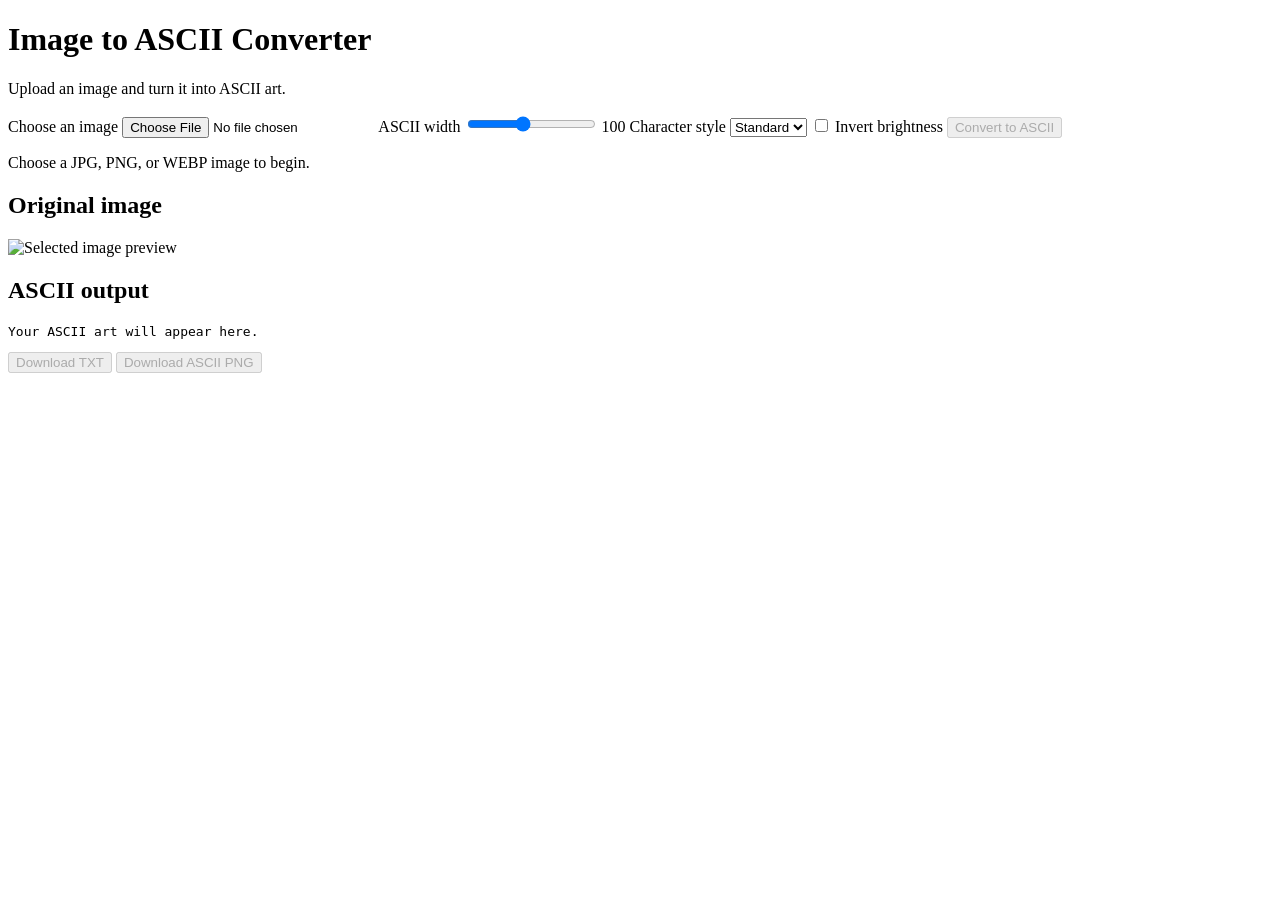
==== index.html @ 83b8593a "Rename index.html.html to index.html" ====
<!doctype html>
<html lang="en">
<head>
  <meta charset="UTF-8">
  <meta name="viewport" content="width=device-width, initial-scale=1.0">
  <title>Image to ASCII Converter</title>
  <link rel="stylesheet" href="style.css">
</head>
<body>
  <main class="container">
    <h1>Image to ASCII Converter</h1>
    <p class="intro">Upload an image and turn it into ASCII art.</p>

    <section class="controls">
      <label class="upload">
        <span>Choose an image</span>
        <input id="imageInput" type="file" accept="image/png,image/jpeg,image/webp">
      </label>

      <label class="setting">ASCII width
        <input id="width" type="range" min="40" max="180" value="100">
        <output id="widthValue">100</output>
      </label>

      <label class="setting">Character style
        <select id="style">
          <option value="@%#*+=-:. ">Standard</option>
          <option value="$@B%8&WM#*oahkbdpqwmZO0QLCJUYXzcvunxrjft/\\|()1{}[]?-_+~<>i!lI;:,\\"^`'. ">Detailed</option>
          <option value="#*:. ">Simple</option>
          <option value="█▓▒░ ">Blocks</option>
        </select>
      </label>

      <label class="check"><input id="invert" type="checkbox"> Invert brightness</label>
      <button id="convert" disabled>Convert to ASCII</button>
    </section>

    <p id="message" role="status">Choose a JPG, PNG, or WEBP image to begin.</p>

    <section class="preview-grid">
      <div class="panel">
        <h2>Original image</h2>
        <img id="preview" alt="Selected image preview">
      </div>
      <div class="panel">
        <h2>ASCII output</h2>
        <pre id="output">Your ASCII art will appear here.</pre>
      </div>
    </section>

    <div class="downloads">
      <button id="downloadTxt" disabled>Download TXT</button>
      <button id="downloadPng" disabled>Download ASCII PNG</button>
    </div>
  </main>
  <canvas id="canvas" hidden></canvas>
  <script src="app.js"></script>
</body>
</html>
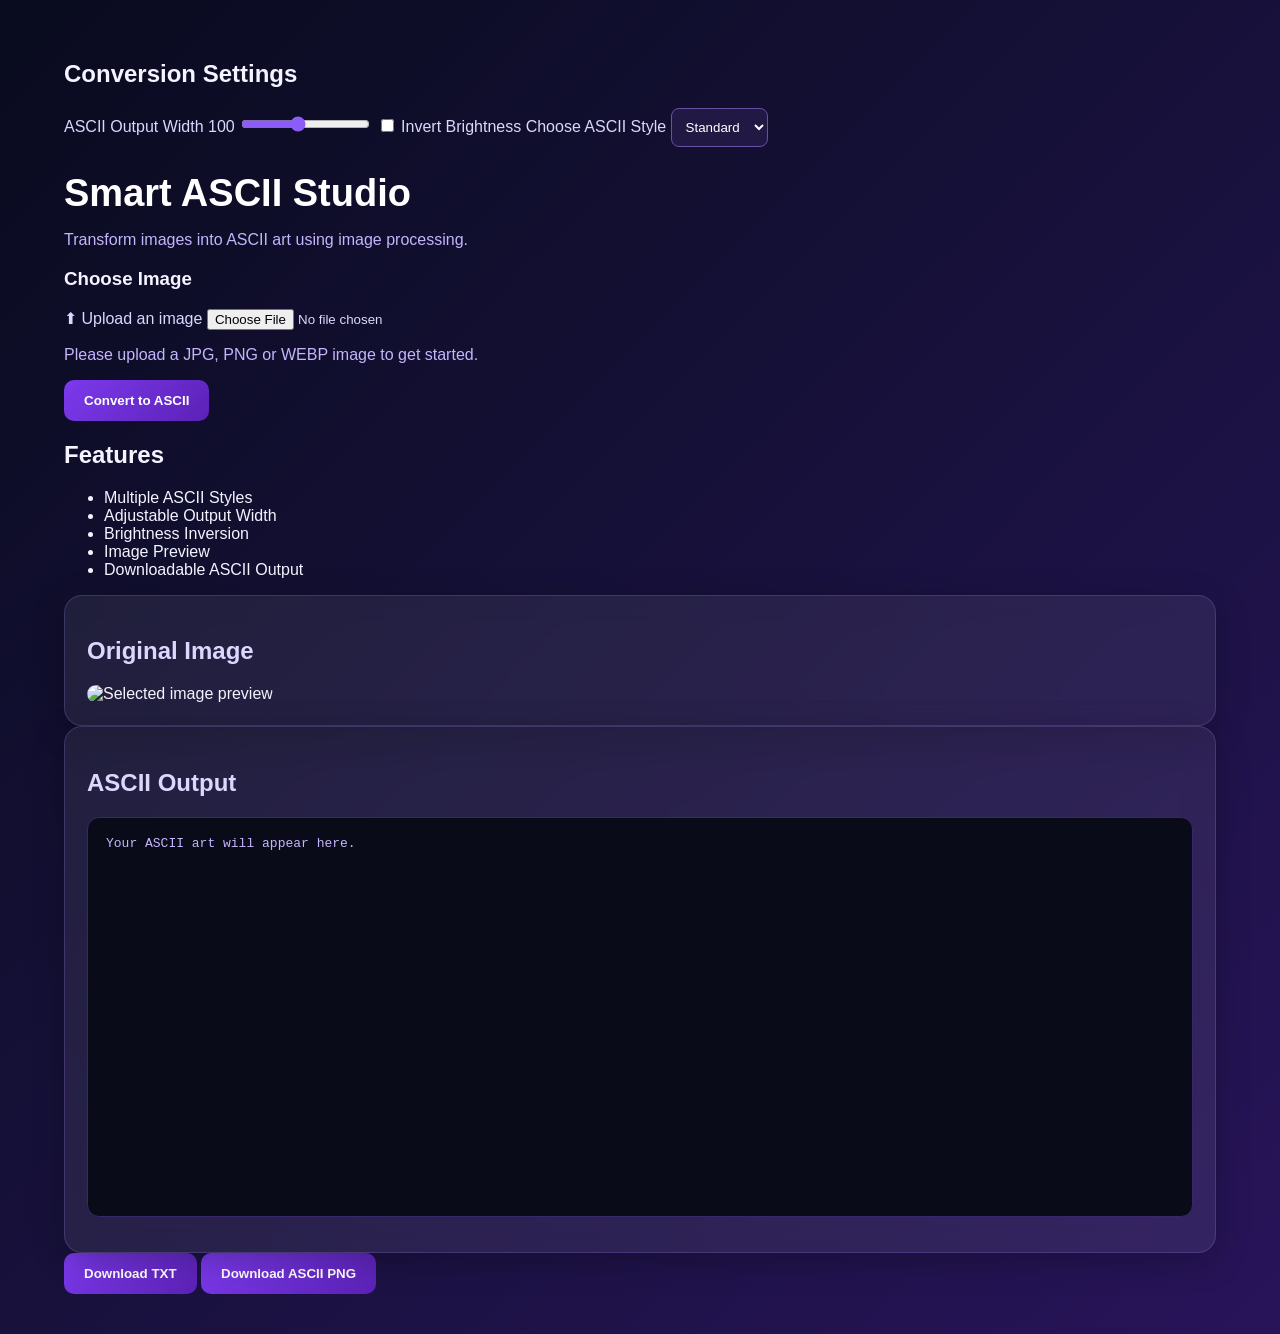
==== commit 4d2db61a: "Update index.html" ====
--- a/index.html
+++ b/index.html
@@ -1,58 +1,85 @@
-<!doctype html>
+
+<!DOCTYPE html>
 <html lang="en">
 <head>
   <meta charset="UTF-8">
   <meta name="viewport" content="width=device-width, initial-scale=1.0">
-  <title>Image to ASCII Converter</title>
+  <title>Smart ASCII Studio</title>
   <link rel="stylesheet" href="style.css">
 </head>
 <body>
-  <main class="container">
-    <h1>Image to ASCII Converter</h1>
-    <p class="intro">Upload an image and turn it into ASCII art.</p>
+  <div class="app-layout">
 
-    <section class="controls">
-      <label class="upload">
-        <span>Choose an image</span>
-        <input id="imageInput" type="file" accept="image/png,image/jpeg,image/webp">
+    <aside class="sidebar">
+      <h2>Conversion Settings</h2>
+
+      <label class="setting">
+        ASCII Output Width
+        <output id="widthValue">100</output>
+        <input id="width" type="range" min="40" max="180" value="100">
       </label>
 
-      <label class="setting">ASCII width
-        <input id="width" type="range" min="40" max="180" value="100">
-        <output id="widthValue">100</output>
+      <label class="check">
+        <input id="invert" type="checkbox">
+        Invert Brightness
       </label>
 
-      <label class="setting">Character style
+      <label class="setting">
+        Choose ASCII Style
         <select id="style">
           <option value="@%#*+=-:. ">Standard</option>
-          <option value="$@B%8&WM#*oahkbdpqwmZO0QLCJUYXzcvunxrjft/\\|()1{}[]?-_+~<>i!lI;:,\\"^`'. ">Detailed</option>
+          <option value="$@B%8&WM#*oahkbdpqwmZO0QLCJUYXzcvunxrjft/\\|()1{}[]?-_+~<>i!lI;:,&quot;^`'. ">Detailed</option>
           <option value="#*:. ">Simple</option>
           <option value="█▓▒░ ">Blocks</option>
         </select>
       </label>
+    </aside>
 
-      <label class="check"><input id="invert" type="checkbox"> Invert brightness</label>
-      <button id="convert" disabled>Convert to ASCII</button>
-    </section>
+    <main class="main-content">
+      <header>
+        <h1>Smart ASCII Studio</h1>
+        <p>Transform images into ASCII art using image processing.</p>
+      </header>
 
-    <p id="message" role="status">Choose a JPG, PNG, or WEBP image to begin.</p>
+      <section class="upload-section">
+        <h3>Choose Image</h3>
+        <label class="upload">
+          <span>⬆ Upload an image</span>
+          <input id="imageInput" type="file" accept="image/png,image/jpeg,image/webp">
+        </label>
+        <p id="message" role="status">Please upload a JPG, PNG or WEBP image to get started.</p>
+        <button id="convert" disabled>Convert to ASCII</button>
+      </section>
 
-    <section class="preview-grid">
-      <div class="panel">
-        <h2>Original image</h2>
-        <img id="preview" alt="Selected image preview">
+      <section class="features">
+        <h2>Features</h2>
+        <ul>
+          <li>Multiple ASCII Styles</li>
+          <li>Adjustable Output Width</li>
+          <li>Brightness Inversion</li>
+          <li>Image Preview</li>
+          <li>Downloadable ASCII Output</li>
+        </ul>
+      </section>
+
+      <section class="preview-grid">
+        <div class="panel">
+          <h2>Original Image</h2>
+          <img id="preview" alt="Selected image preview">
+        </div>
+        <div class="panel">
+          <h2>ASCII Output</h2>
+          <pre id="output">Your ASCII art will appear here.</pre>
+        </div>
+      </section>
+
+      <div class="downloads">
+        <button id="downloadTxt" disabled>Download TXT</button>
+        <button id="downloadPng" disabled>Download ASCII PNG</button>
       </div>
-      <div class="panel">
-        <h2>ASCII output</h2>
-        <pre id="output">Your ASCII art will appear here.</pre>
-      </div>
-    </section>
+    </main>
+  </div>
 
-    <div class="downloads">
-      <button id="downloadTxt" disabled>Download TXT</button>
-      <button id="downloadPng" disabled>Download ASCII PNG</button>
-    </div>
-  </main>
   <canvas id="canvas" hidden></canvas>
   <script src="app.js"></script>
 </body>
--- a/style.css
+++ b/style.css
@@ -0,0 +1,116 @@
+
+* {
+  box-sizing: border-box;
+}
+
+body {
+  margin: 0;
+  min-height: 100vh;
+  font-family: "Segoe UI", Arial, sans-serif;
+  color: #f5f3ff;
+  background: linear-gradient(135deg, #090b1e, #17113b, #28145a);
+  padding: 40px 5%;
+}
+
+h1 {
+  color: #ffffff;
+  font-size: 38px;
+  margin-bottom: 8px;
+}
+
+p {
+  color: #c4b5fd;
+}
+
+.container,
+.controls,
+.panel,
+.card {
+  background: rgba(255, 255, 255, 0.07);
+  border: 1px solid rgba(167, 139, 250, 0.22);
+  border-radius: 18px;
+  backdrop-filter: blur(14px);
+  box-shadow: 0 8px 32px rgba(0, 0, 0, 0.25);
+}
+
+.controls {
+  padding: 24px;
+  margin: 25px 0;
+  display: flex;
+  flex-wrap: wrap;
+  align-items: center;
+  gap: 20px;
+}
+
+button,
+.upload-button {
+  background: linear-gradient(135deg, #7c3aed, #5b21b6);
+  color: white;
+  border: none;
+  border-radius: 10px;
+  padding: 13px 20px;
+  font-weight: 600;
+  cursor: pointer;
+}
+
+button:hover,
+.upload-button:hover {
+  background: linear-gradient(135deg, #9333ea, #6d28d9);
+}
+
+select,
+input {
+  accent-color: #8b5cf6;
+}
+
+select {
+  background: #211943;
+  color: white;
+  border: 1px solid #6652a5;
+  padding: 10px;
+  border-radius: 8px;
+}
+
+.panel {
+  padding: 22px;
+  min-width: 0;
+}
+
+.panel h2 {
+  color: #ddd6fe;
+}
+
+pre {
+  background: #090b18;
+  color: #c4b5fd;
+  border: 1px solid #39276b;
+  border-radius: 12px;
+  padding: 18px;
+  overflow: auto;
+  min-height: 400px;
+  font-family: monospace;
+}
+
+img {
+  max-width: 100%;
+  border-radius: 12px;
+}
+
+label {
+  color: #ddd6fe;
+}
+
+@media (max-width: 700px) {
+  body {
+    padding: 22px 4%;
+  }
+
+  h1 {
+    font-size: 29px;
+  }
+
+  .controls {
+    align-items: flex-start;
+    flex-direction: column;
+  }
+}
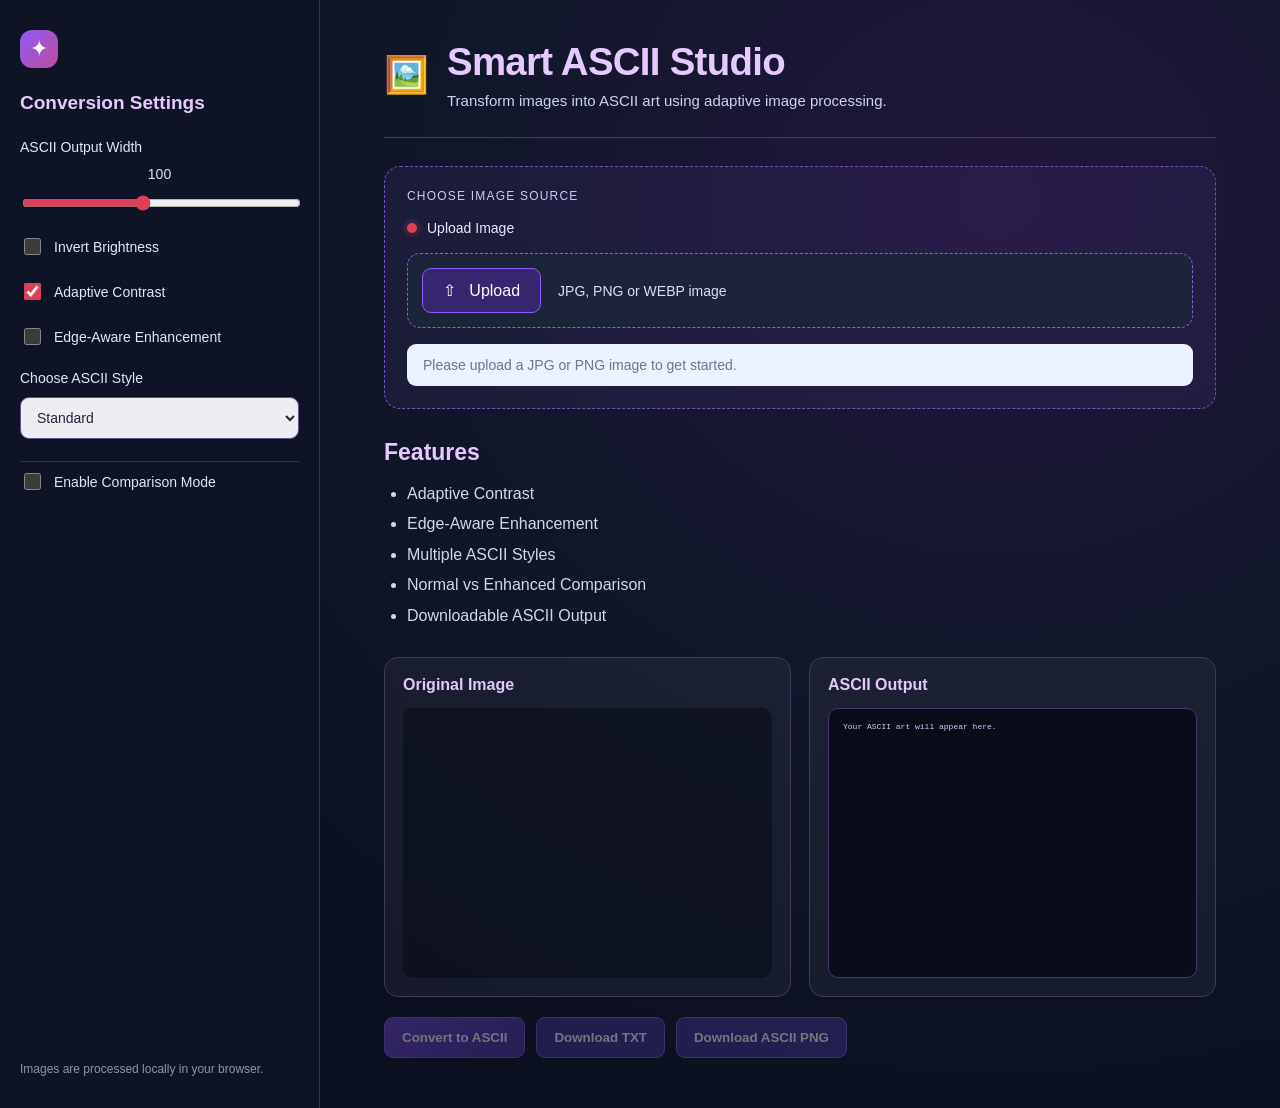
==== commit 6f1334e5: "Add files via upload" ====
--- a/index.html
+++ b/index.html
@@ -1,86 +1,110 @@
-
 <!DOCTYPE html>
 <html lang="en">
 <head>
   <meta charset="UTF-8">
   <meta name="viewport" content="width=device-width, initial-scale=1.0">
+  <meta name="theme-color" content="#0d1223">
   <title>Smart ASCII Studio</title>
   <link rel="stylesheet" href="style.css">
 </head>
 <body>
-  <div class="app-layout">
-
+  <div class="app-shell">
     <aside class="sidebar">
+      <div class="brand-mark">✦</div>
       <h2>Conversion Settings</h2>
 
-      <label class="setting">
-        ASCII Output Width
-        <output id="widthValue">100</output>
+      <div class="setting-block">
+        <label for="width">ASCII Output Width</label>
+        <div class="range-value"><output id="widthValue">100</output></div>
         <input id="width" type="range" min="40" max="180" value="100">
-      </label>
+      </div>
 
-      <label class="check">
-        <input id="invert" type="checkbox">
-        Invert Brightness
-      </label>
+      <label class="check-row"><input id="invert" type="checkbox"> <span>Invert Brightness</span></label>
+      <label class="check-row"><input id="adaptive" type="checkbox" checked> <span>Adaptive Contrast</span></label>
+      <label class="check-row"><input id="edge" type="checkbox"> <span>Edge-Aware Enhancement</span></label>
 
-      <label class="setting">
-        Choose ASCII Style
+      <div class="setting-block">
+        <label for="style">Choose ASCII Style</label>
         <select id="style">
           <option value="@%#*+=-:. ">Standard</option>
           <option value="$@B%8&WM#*oahkbdpqwmZO0QLCJUYXzcvunxrjft/\\|()1{}[]?-_+~<>i!lI;:,&quot;^`'. ">Detailed</option>
           <option value="#*:. ">Simple</option>
           <option value="█▓▒░ ">Blocks</option>
         </select>
+      </div>
+
+      <label class="check-row comparison-toggle">
+        <input id="comparison" type="checkbox">
+        <span>Enable Comparison Mode</span>
       </label>
+
+      <div class="sidebar-note">Images are processed locally in your browser.</div>
     </aside>
 
     <main class="main-content">
-      <header>
-        <h1>Smart ASCII Studio</h1>
-        <p>Transform images into ASCII art using image processing.</p>
+      <header class="top-header">
+        <div class="title-row">
+          <div class="app-icon">🖼️</div>
+          <div>
+            <h1>Smart ASCII Studio</h1>
+            <p>Transform images into ASCII art using adaptive image processing.</p>
+          </div>
+        </div>
       </header>
 
-      <section class="upload-section">
-        <h3>Choose Image</h3>
-        <label class="upload">
-          <span>⬆ Upload an image</span>
+      <section class="upload-card">
+        <div class="section-eyebrow">CHOOSE IMAGE SOURCE</div>
+        <div class="source-choice"><span class="active-dot"></span> Upload Image</div>
+        <label class="drop-zone" for="imageInput">
+          <span class="upload-button">⇧ &nbsp; Upload</span>
+          <span class="upload-help">JPG, PNG or WEBP image</span>
           <input id="imageInput" type="file" accept="image/png,image/jpeg,image/webp">
         </label>
-        <p id="message" role="status">Please upload a JPG, PNG or WEBP image to get started.</p>
-        <button id="convert" disabled>Convert to ASCII</button>
+        <p id="message" class="status-message">Please upload a JPG or PNG image to get started.</p>
       </section>
 
       <section class="features">
         <h2>Features</h2>
         <ul>
+          <li>Adaptive Contrast</li>
+          <li>Edge-Aware Enhancement</li>
           <li>Multiple ASCII Styles</li>
-          <li>Adjustable Output Width</li>
-          <li>Brightness Inversion</li>
-          <li>Image Preview</li>
+          <li>Normal vs Enhanced Comparison</li>
           <li>Downloadable ASCII Output</li>
         </ul>
       </section>
 
-      <section class="preview-grid">
-        <div class="panel">
-          <h2>Original Image</h2>
-          <img id="preview" alt="Selected image preview">
-        </div>
-        <div class="panel">
-          <h2>ASCII Output</h2>
+      <section id="singleResults" class="results-grid">
+        <article class="result-card">
+          <h3>Original Image</h3>
+          <div class="image-stage"><img id="preview" alt="Selected image preview"></div>
+        </article>
+        <article class="result-card">
+          <h3>ASCII Output</h3>
           <pre id="output">Your ASCII art will appear here.</pre>
-        </div>
+        </article>
       </section>
 
-      <div class="downloads">
+      <section id="comparisonResults" class="comparison-grid" hidden>
+        <article class="result-card">
+          <h3>Normal ASCII</h3>
+          <pre id="normalOutput">Normal conversion will appear here.</pre>
+        </article>
+        <article class="result-card">
+          <h3>Enhanced ASCII</h3>
+          <pre id="enhancedOutput">Enhanced conversion will appear here.</pre>
+        </article>
+      </section>
+
+      <div class="download-row">
+        <button id="convert" class="primary-button" disabled>Convert to ASCII</button>
         <button id="downloadTxt" disabled>Download TXT</button>
         <button id="downloadPng" disabled>Download ASCII PNG</button>
       </div>
+      <canvas id="workCanvas" hidden></canvas>
+      <canvas id="exportCanvas" hidden></canvas>
     </main>
   </div>
-
-  <canvas id="canvas" hidden></canvas>
   <script src="app.js"></script>
 </body>
 </html>
--- a/style.css
+++ b/style.css
@@ -1,116 +1,212 @@
-
-* {
-  box-sizing: border-box;
+* { box-sizing: border-box; }
+
+:root {
+  color-scheme: dark;
+  --bg: #0b1020;
+  --panel: #11182b;
+  --panel-2: #1b2438;
+  --purple: #8b5cf6;
+  --purple-light: #d9c2ff;
+  --text: #e8edff;
+  --muted: #b8c4df;
+  --red: #dc4058;
 }
 
 body {
   margin: 0;
   min-height: 100vh;
+  color: var(--text);
+  background: radial-gradient(ellipse at 78% 18%, #21163c 0%, #11172a 38%, var(--bg) 78%);
   font-family: "Segoe UI", Arial, sans-serif;
-  color: #f5f3ff;
-  background: linear-gradient(135deg, #090b1e, #17113b, #28145a);
-  padding: 40px 5%;
-}
-
-h1 {
-  color: #ffffff;
-  font-size: 38px;
-  margin-bottom: 8px;
-}
-
-p {
-  color: #c4b5fd;
-}
-
-.container,
-.controls,
-.panel,
-.card {
-  background: rgba(255, 255, 255, 0.07);
-  border: 1px solid rgba(167, 139, 250, 0.22);
-  border-radius: 18px;
-  backdrop-filter: blur(14px);
-  box-shadow: 0 8px 32px rgba(0, 0, 0, 0.25);
-}
-
-.controls {
-  padding: 24px;
-  margin: 25px 0;
+}
+
+.app-shell {
+  display: grid;
+  grid-template-columns: 320px minmax(0, 1fr);
+  min-height: 100vh;
+}
+
+.sidebar {
+  background: rgba(15, 20, 38, .97);
+  border-right: 1px solid #39334f;
+  padding: 30px 20px;
   display: flex;
+  flex-direction: column;
+  gap: 22px;
+}
+
+.brand-mark {
+  width: 38px;
+  height: 38px;
+  display: grid;
+  place-items: center;
+  border-radius: 12px;
+  color: white;
+  background: linear-gradient(135deg, #8b5cf6, #c04b9b);
+  font-size: 22px;
+}
+
+.sidebar h2 {
+  color: #e7c9ff;
+  font-size: 19px;
+  margin: 2px 0 3px;
+}
+
+.setting-block { display: flex; flex-direction: column; gap: 11px; }
+.setting-block > label { color: #e1e7fa; font-size: 14px; }
+.range-value { text-align: center; color: #dce4ff; font-size: 14px; }
+
+input[type="range"] { width: 100%; accent-color: var(--red); cursor: pointer; }
+
+.check-row {
+  display: flex;
+  align-items: center;
+  gap: 10px;
+  color: #e1e7fa;
+  font-size: 14px;
+  cursor: pointer;
+}
+.check-row input { width: 17px; height: 17px; accent-color: var(--red); }
+
+select {
+  width: 100%;
+  padding: 11px 12px;
+  border-radius: 9px;
+  border: 1px solid #66528e;
+  background: #eeedf2;
+  color: #25243a;
+  font-size: 14px;
+}
+
+.comparison-toggle {
+  padding-top: 8px;
+  border-top: 1px solid #343149;
+}
+
+.sidebar-note {
+  margin-top: auto;
+  color: #8995b1;
+  font-size: 12px;
+  line-height: 1.5;
+}
+
+.main-content { min-width: 0; padding: 36px clamp(22px, 5vw, 76px) 50px; }
+
+.top-header {
+  padding: 4px 0 28px;
+  border-bottom: 1px solid #414157;
+  margin-bottom: 28px;
+}
+
+.title-row { display: flex; align-items: center; gap: 18px; }
+.app-icon { font-size: 36px; }
+h1 { color: #e6caff; font-size: clamp(28px, 3vw, 42px); margin: 0 0 8px; letter-spacing: -.7px; }
+.top-header p { color: #cbd5ee; margin: 0; font-size: 15px; }
+
+.upload-card {
+  padding: 22px;
+  border: 1px solid #7550c7;
+  border-style: dashed;
+  border-radius: 16px;
+  background: rgba(105, 74, 169, .12);
+}
+
+.section-eyebrow { color: #d5c6fa; font-size: 12px; letter-spacing: 1.2px; margin-bottom: 17px; }
+.source-choice { display: flex; align-items: center; gap: 10px; margin-bottom: 17px; color: #e7eaff; font-size: 14px; }
+.active-dot { width: 10px; height: 10px; border-radius: 50%; background: var(--red); box-shadow: 0 0 0 4px rgba(220,64,88,.14); }
+
+.drop-zone {
+  display: flex;
+  align-items: center;
   flex-wrap: wrap;
-  align-items: center;
-  gap: 20px;
-}
-
-button,
+  gap: 17px;
+  padding: 14px;
+  border: 1px dashed #8b5cf6;
+  border-radius: 13px;
+  background: #1b2438;
+  cursor: pointer;
+}
+.drop-zone input { display: none; }
 .upload-button {
-  background: linear-gradient(135deg, #7c3aed, #5b21b6);
+  padding: 12px 20px;
+  border: 1px solid #8b5cf6;
+  border-radius: 9px;
+  background: #35266f;
   color: white;
-  border: none;
+}
+.upload-help { color: #d8e0f4; font-size: 14px; }
+.status-message {
+  margin: 16px 0 0;
+  padding: 13px 16px;
+  border-radius: 9px;
+  background: #eaf1ff;
+  color: #687792;
+  font-size: 14px;
+}
+
+.features { margin: 30px 0 26px; }
+.features h2 { color: #e7c9ff; margin: 0 0 13px; font-size: 23px; }
+.features ul { margin: 0; padding-left: 23px; color: #d0d9ec; line-height: 1.9; }
+
+.results-grid, .comparison-grid {
+  display: grid;
+  grid-template-columns: repeat(2, minmax(0, 1fr));
+  gap: 18px;
+  margin-top: 24px;
+}
+.result-card {
+  min-width: 0;
+  padding: 18px;
+  border: 1px solid #403a5d;
+  border-radius: 14px;
+  background: rgba(255,255,255,.045);
+}
+.result-card h3 { color: #e4c7ff; font-size: 16px; margin: 0 0 14px; }
+.image-stage {
+  min-height: 270px;
+  display: grid;
+  place-items: center;
+  background: rgba(6, 10, 22, .55);
   border-radius: 10px;
-  padding: 13px 20px;
+  padding: 10px;
+}
+#preview { display: none; max-width: 100%; max-height: 430px; object-fit: contain; border-radius: 8px; }
+pre {
+  min-height: 270px;
+  max-height: 520px;
+  overflow: auto;
+  margin: 0;
+  padding: 14px;
+  border: 1px solid #49366e;
+  border-radius: 10px;
+  background: #090d19;
+  color: #d9c7ff;
+  font: 8px/1.12 "Courier New", monospace;
+  white-space: pre;
+}
+[hidden] { display: none !important; }
+
+.download-row { display: flex; flex-wrap: wrap; gap: 11px; margin-top: 20px; }
+button {
+  border: 1px solid #8061d0;
+  border-radius: 9px;
+  padding: 12px 17px;
+  color: #fff;
+  background: #40318d;
   font-weight: 600;
   cursor: pointer;
 }
-
-button:hover,
-.upload-button:hover {
-  background: linear-gradient(135deg, #9333ea, #6d28d9);
-}
-
-select,
-input {
-  accent-color: #8b5cf6;
-}
-
-select {
-  background: #211943;
-  color: white;
-  border: 1px solid #6652a5;
-  padding: 10px;
-  border-radius: 8px;
-}
-
-.panel {
-  padding: 22px;
-  min-width: 0;
-}
-
-.panel h2 {
-  color: #ddd6fe;
-}
-
-pre {
-  background: #090b18;
-  color: #c4b5fd;
-  border: 1px solid #39276b;
-  border-radius: 12px;
-  padding: 18px;
-  overflow: auto;
-  min-height: 400px;
-  font-family: monospace;
-}
-
-img {
-  max-width: 100%;
-  border-radius: 12px;
-}
-
-label {
-  color: #ddd6fe;
-}
-
-@media (max-width: 700px) {
-  body {
-    padding: 22px 4%;
-  }
-
-  h1 {
-    font-size: 29px;
-  }
-
-  .controls {
-    align-items: flex-start;
-    flex-direction: column;
-  }
-}
+button:hover:not(:disabled) { background: #6047bd; }
+button:disabled { opacity: .42; cursor: not-allowed; }
+.primary-button { background: linear-gradient(135deg, #6c43c5, #4c329c); }
+
+@media (max-width: 900px) {
+  .app-shell { grid-template-columns: 1fr; }
+  .sidebar { border-right: 0; border-bottom: 1px solid #39334f; }
+  .sidebar-note { margin-top: 0; }
+}
+@media (max-width: 650px) {
+  .main-content { padding: 25px 16px 35px; }
+  .results-grid, .comparison-grid { grid-template-columns: 1fr; }
+  .title-row { align-items: flex-start; }
+}
